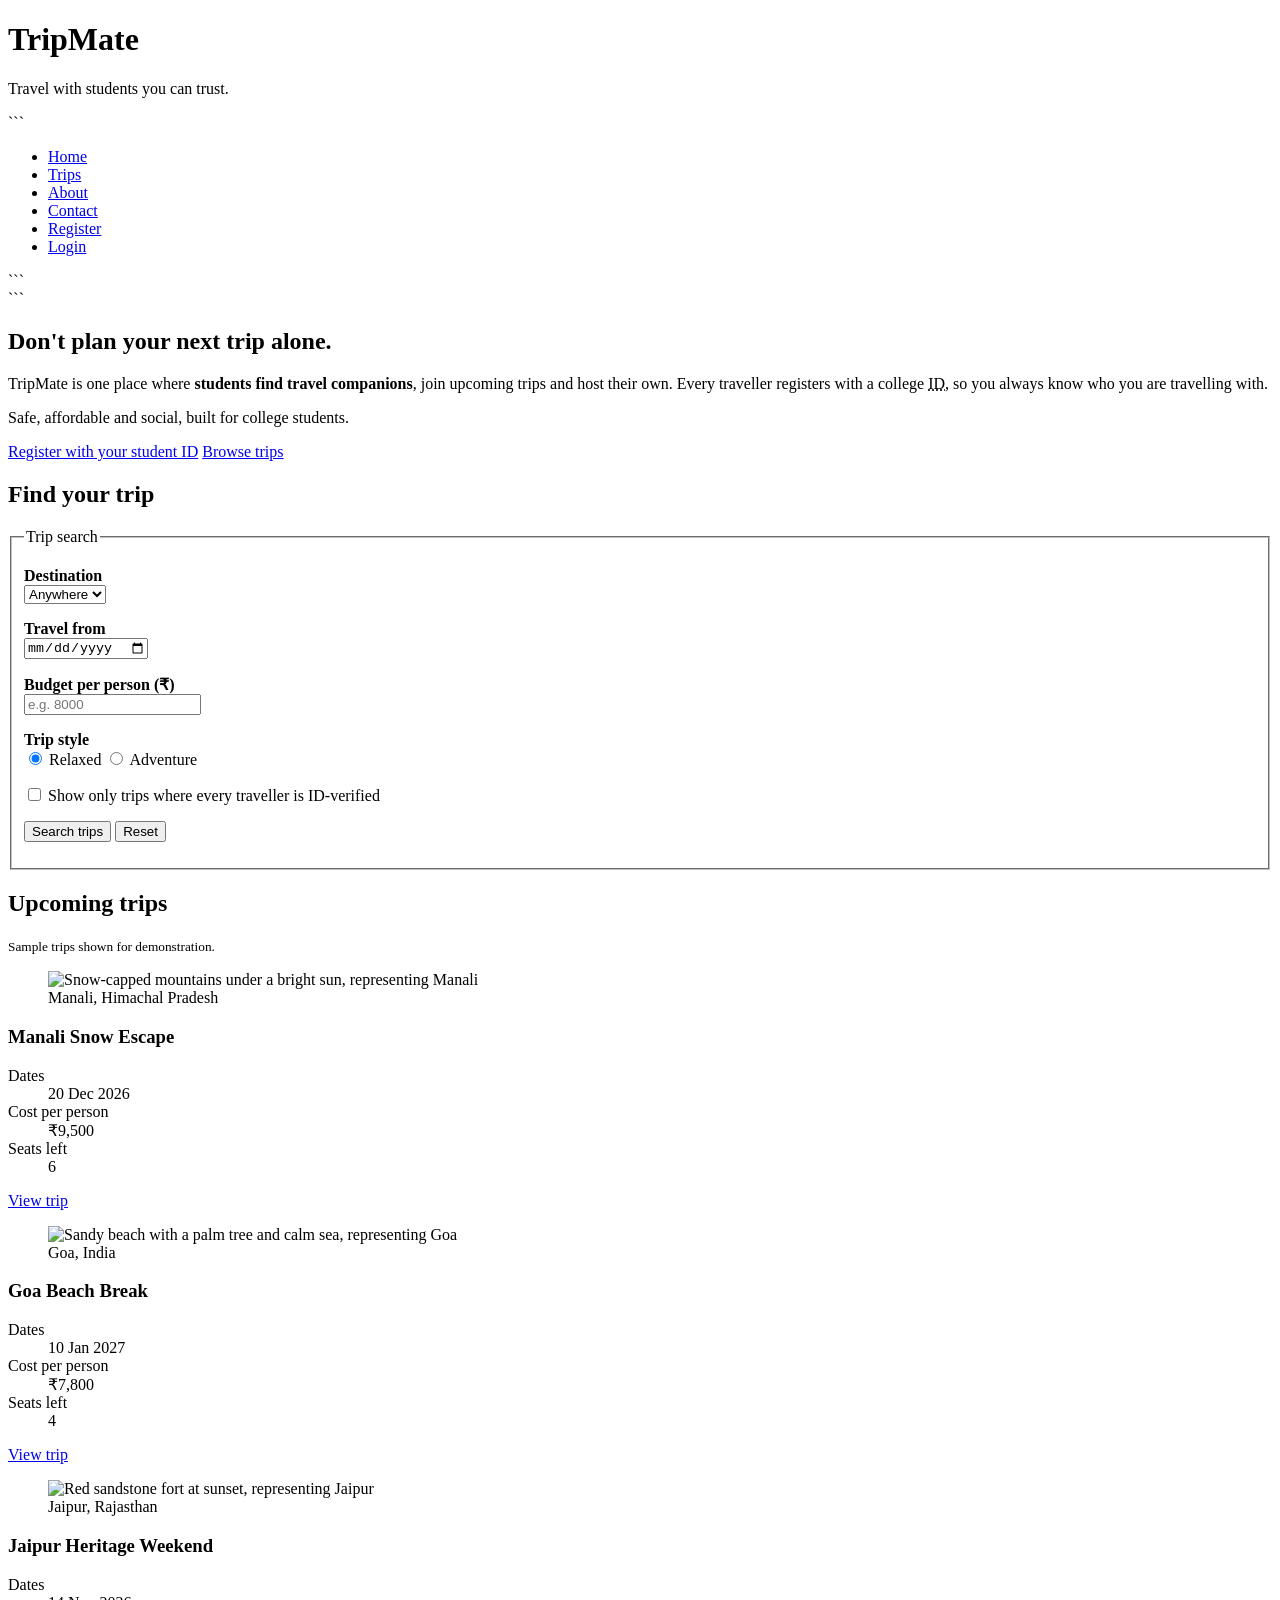
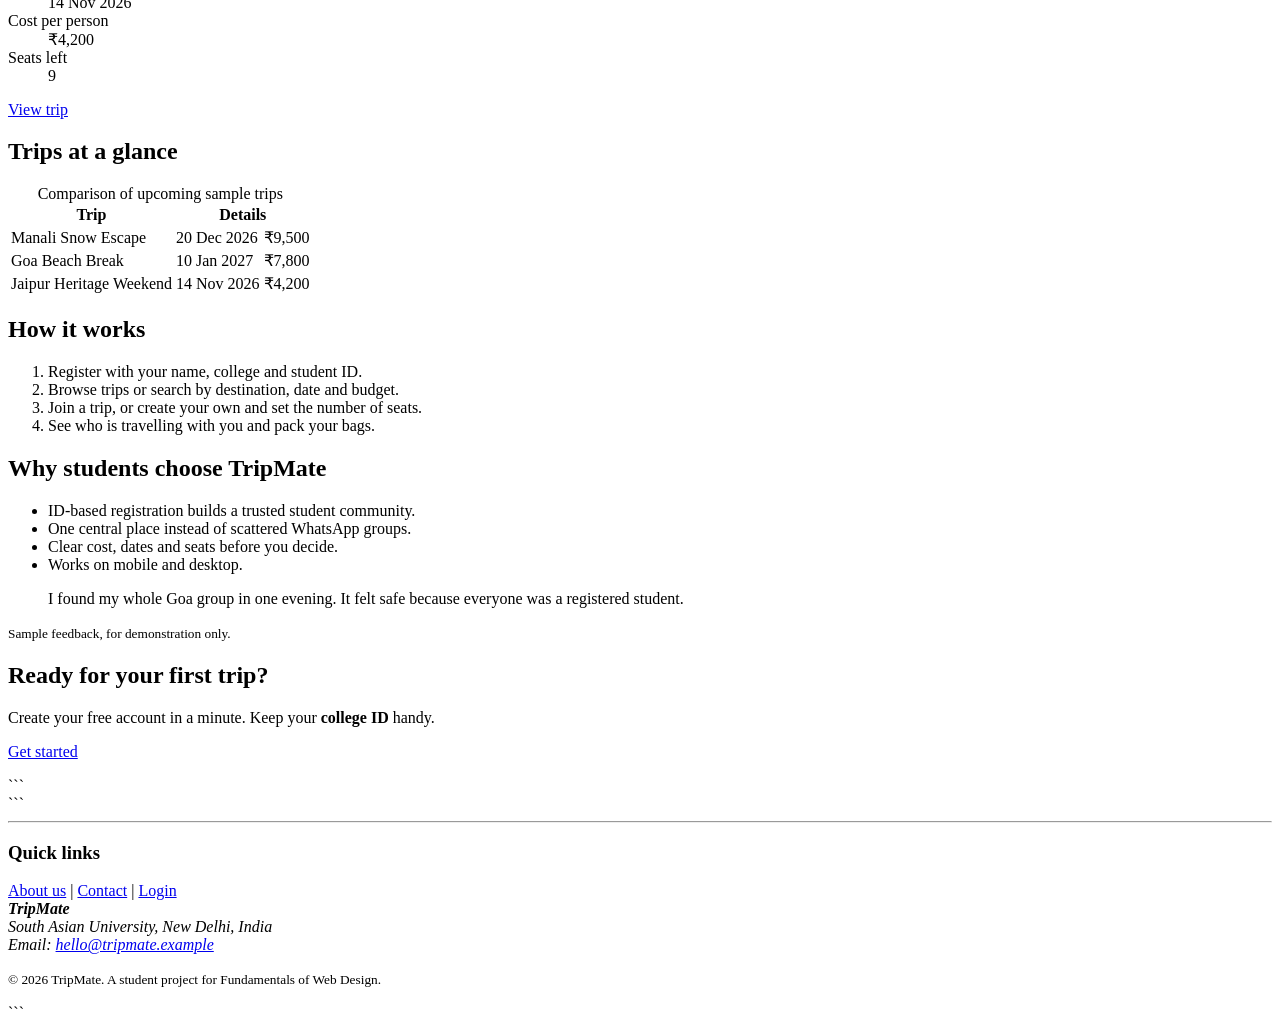
==== index.html @ 31138a0f "Add files via upload" ====
<!DOCTYPE html>

<html lang="en">
<head>
  <meta charset="UTF-8">
  <meta name="viewport" content="width=device-width, initial-scale=1.0">
  <meta name="description" content="TripMate: find trusted student travel companions and book group trips.">
  <meta name="keywords" content="student trips, travel companions, group trips, college travel">
  <title>TripMate | Travel with students you can trust</title>

  <link rel="stylesheet" href="style.css">
</head>

<body>

  <!-- HEADER + NAVIGATION -->

  <header>
    <hgroup>
      <h1>TripMate</h1>
      <p>Travel with students you can trust.</p>
    </hgroup>

```
<nav>
  <ul>
    <li><a href="index.html">Home</a></li>
    <li><a href="trips.html">Trips</a></li>
    <li><a href="about.html">About</a></li>
    <li><a href="contact.html">Contact</a></li>
    <li><a href="register.html">Register</a></li>
    <li><a href="login.html">Login</a></li>
  </ul>
</nav>
```

  </header>

  <main>

```
<!-- HERO -->
<section id="hero">
  <h2>Don't plan your next trip alone.</h2>

  <p>
    TripMate is one place where
    <strong>students find travel companions</strong>,
    join upcoming trips and host their own. Every traveller registers with a
    college <abbr title="Identification">ID</abbr>, so you always know who you are
    travelling with.
  </p>

  <p>
    Safe, affordable and social, built for college students.
  </p>

  <p>
    <a class="btn" href="register.html">Register with your student ID</a>
    <a class="btn btn-light" href="trips.html">Browse trips</a>
  </p>
</section>


<!-- SEARCH -->
<section id="search-section">
  <h2>Find your trip</h2>

  <search>
    <form action="trips.html" method="get">

      <fieldset>
        <legend>Trip search</legend>

        <p>
          <label for="destination"><strong>Destination</strong></label><br>

          <select id="destination" name="destination">
            <option value="any" selected>Anywhere</option>
            <option value="manali">Manali</option>
            <option value="goa">Goa</option>
            <option value="jaipur">Jaipur</option>
          </select>
        </p>

        <p>
          <label for="start"><strong>Travel from</strong></label><br>

          <input type="date" id="start" name="start">
        </p>

        <p>
          <label for="budget">
            <strong>Budget per person (₹)</strong>
          </label><br>

          <input
            type="number"
            id="budget"
            name="budget"
            placeholder="e.g. 8000"
            required
          >
        </p>

        <p>
          <strong>Trip style</strong><br>

          <input
            type="radio"
            id="chill"
            name="style"
            value="chill"
            checked
          >
          <label for="chill">Relaxed</label>

          <input
            type="radio"
            id="adventure"
            name="style"
            value="adventure"
          >
          <label for="adventure">Adventure</label>
        </p>

        <p>
          <input
            type="checkbox"
            id="girls"
            name="filter"
            value="verified"
          >

          <label for="girls">
            Show only trips where every traveller is ID-verified
          </label>
        </p>

        <p>
          <button type="submit">Search trips</button>
          <button type="reset">Reset</button>
        </p>

      </fieldset>

    </form>
  </search>
</section>


<!-- FEATURED TRIPS -->
<section id="featured">

  <h2>Upcoming trips</h2>

  <p>
    <small>Sample trips shown for demonstration.</small>
  </p>

  <div class="cards">

    <!-- MANALI -->
    <article>
      <figure>
        <img
          src="images/mountain.svg"
          alt="Snow-capped mountains under a bright sun, representing Manali"
          width="300"
        >

        <figcaption>Manali, Himachal Pradesh</figcaption>
      </figure>

      <h3>Manali Snow Escape</h3>

      <dl>
        <dt>Dates</dt>
        <dd>
          <time datetime="2026-12-20">20 Dec 2026</time>
        </dd>

        <dt>Cost per person</dt>
        <dd>
          ₹<data value="9500">9,500</data>
        </dd>

        <dt>Seats left</dt>
        <dd>6</dd>
      </dl>

      <p>
        <a class="btn" href="trips.html#manali">View trip</a>
      </p>
    </article>


    <!-- GOA -->
    <article>
      <figure>
        <img
          src="images/beach.svg"
          alt="Sandy beach with a palm tree and calm sea, representing Goa"
          width="300"
        >

        <figcaption>Goa, India</figcaption>
      </figure>

      <h3>Goa Beach Break</h3>

      <dl>
        <dt>Dates</dt>
        <dd>
          <time datetime="2027-01-10">10 Jan 2027</time>
        </dd>

        <dt>Cost per person</dt>
        <dd>
          ₹<data value="7800">7,800</data>
        </dd>

        <dt>Seats left</dt>
        <dd>4</dd>
      </dl>

      <p>
        <a class="btn" href="trips.html#goa">View trip</a>
      </p>
    </article>


    <!-- JAIPUR -->
    <article>
      <figure>
        <img
          src="images/fort.svg"
          alt="Red sandstone fort at sunset, representing Jaipur"
          width="300"
        >

        <figcaption>Jaipur, Rajasthan</figcaption>
      </figure>

      <h3>Jaipur Heritage Weekend</h3>

      <dl>
        <dt>Dates</dt>
        <dd>
          <time datetime="2026-11-14">14 Nov 2026</time>
        </dd>

        <dt>Cost per person</dt>
        <dd>
          ₹<data value="4200">4,200</data>
        </dd>

        <dt>Seats left</dt>
        <dd>9</dd>
      </dl>

      <p>
        <a class="btn" href="trips.html#jaipur">View trip</a>
      </p>
    </article>

  </div>
</section>


<!-- TABLE -->
<section id="compare">

  <h2>Trips at a glance</h2>

  <table>

    <caption>Comparison of upcoming sample trips</caption>

    <colgroup>
      <col>
      <col>
      <col class="highlight-col">
    </colgroup>

    <tr>
      <th>Trip</th>
      <th colspan="2">Details</th>
    </tr>

    <tr>
      <td>Manali Snow Escape</td>
      <td>20 Dec 2026</td>
      <td>₹9,500</td>
    </tr>

    <tr>
      <td>Goa Beach Break</td>
      <td>10 Jan 2027</td>
      <td>₹7,800</td>
    </tr>

    <tr>
      <td>Jaipur Heritage Weekend</td>
      <td>14 Nov 2026</td>
      <td>₹4,200</td>
    </tr>

  </table>
</section>


<!-- HOW IT WORKS -->
<section id="how">

  <h2>How it works</h2>

  <ol>
    <li>Register with your name, college and student ID.</li>
    <li>Browse trips or search by destination, date and budget.</li>
    <li>Join a trip, or create your own and set the number of seats.</li>
    <li>See who is travelling with you and pack your bags.</li>
  </ol>

</section>


<!-- WHY TRIPMATE -->
<section id="why">

  <h2>Why students choose TripMate</h2>

  <ul>
    <li>ID-based registration builds a trusted student community.</li>
    <li>One central place instead of scattered WhatsApp groups.</li>
    <li>Clear cost, dates and seats before you decide.</li>
    <li>Works on mobile and desktop.</li>
  </ul>

  <blockquote cite="https://example.com/sample-feedback">
    I found my whole Goa group in one evening. It felt safe because everyone was a registered student.
  </blockquote>

  <p>
    <small>Sample feedback, for demonstration only.</small>
  </p>

</section>


<!-- CALL TO ACTION -->
<section id="join">

  <h2>Ready for your first trip?</h2>

  <p>
    Create your free account in a minute.
    Keep your <strong>college ID</strong> handy.
  </p>

  <p>
    <a class="btn" href="register.html">Get started</a>
  </p>

</section>
```

  </main>

  <!-- FOOTER -->

  <footer>

```
<hr>

<div>
  <h3>Quick links</h3>

  <a href="about.html">About us</a> |
  <a href="contact.html">Contact</a> |
  <a href="login.html">Login</a>
</div>

<address>
  <strong>TripMate</strong><br>
  South Asian University, New Delhi, India<br>

  Email:
  <a href="mailto:hello@tripmate.example">
    hello@tripmate.example
  </a>
</address>

<p>
  <small>
    &copy; 2026 TripMate.
    A student project for Fundamentals of Web Design.
  </small>
</p>
```

  </footer>

</body>
</html>
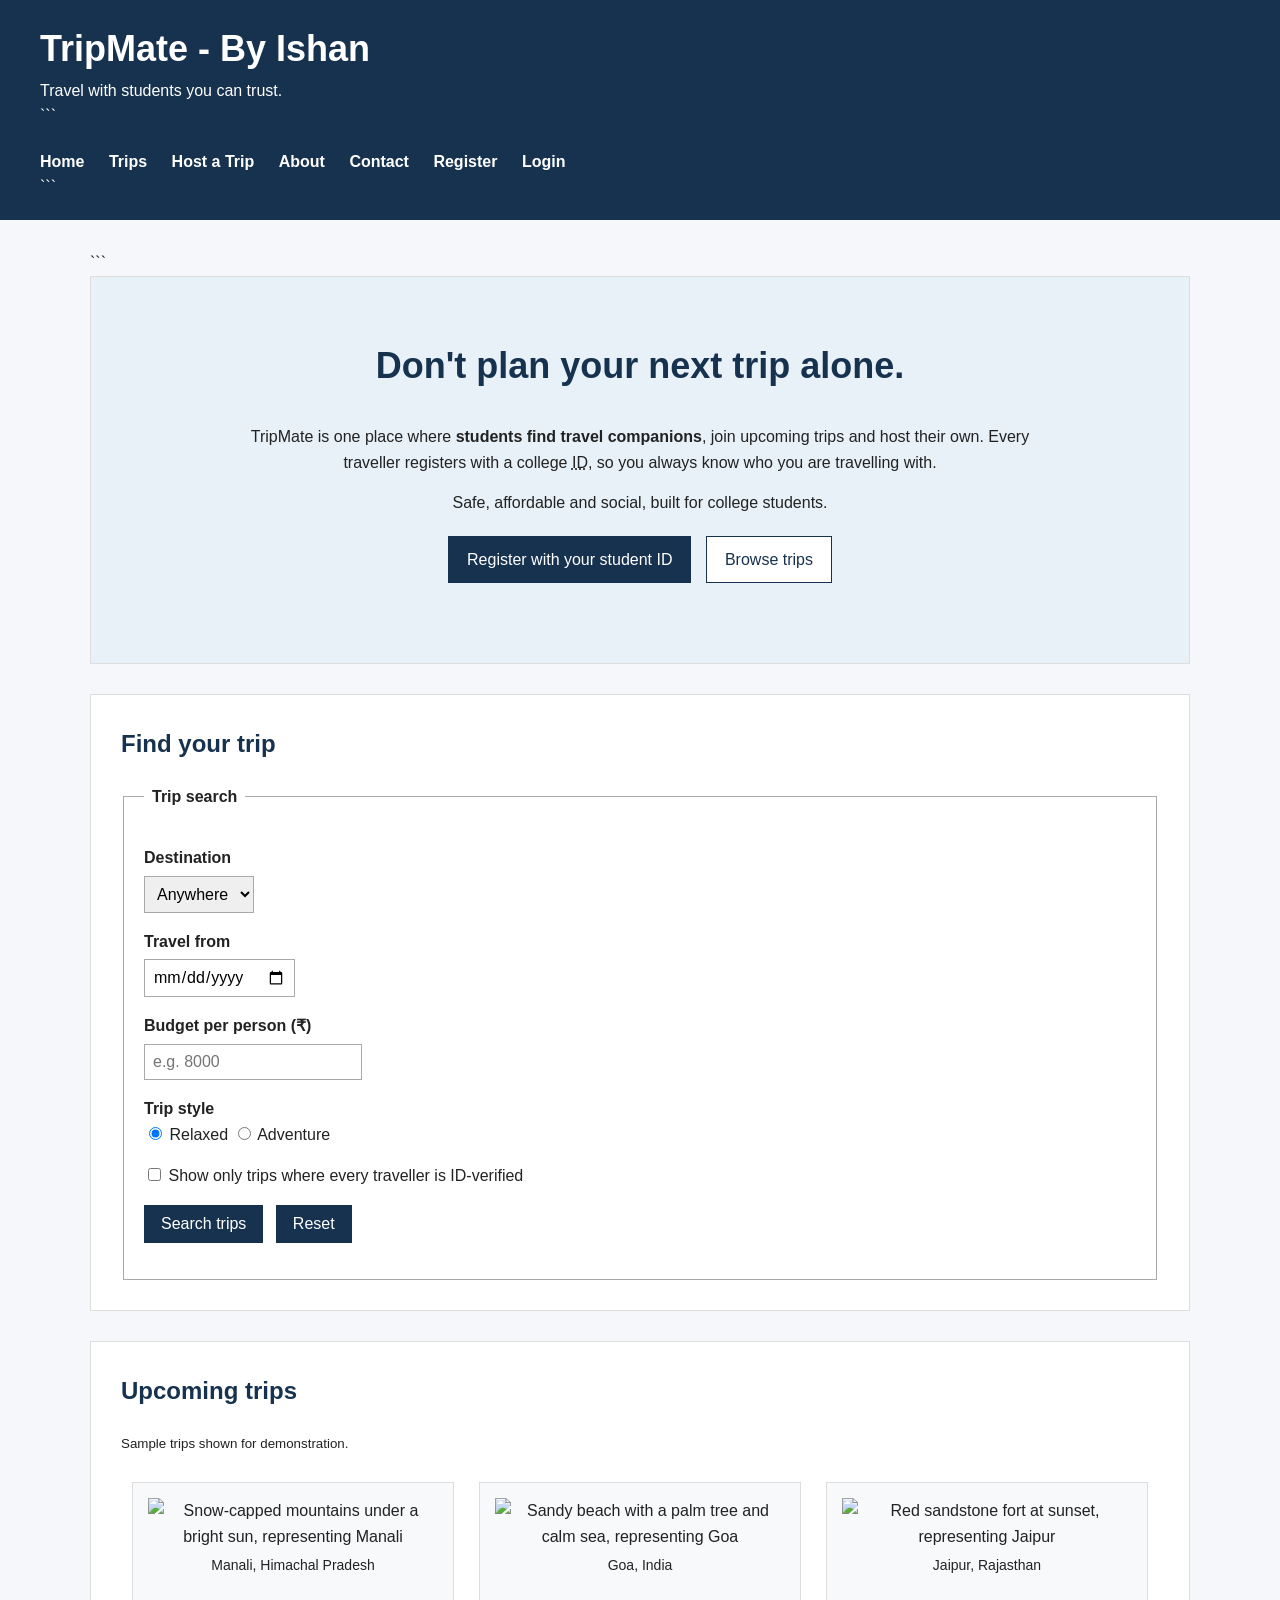
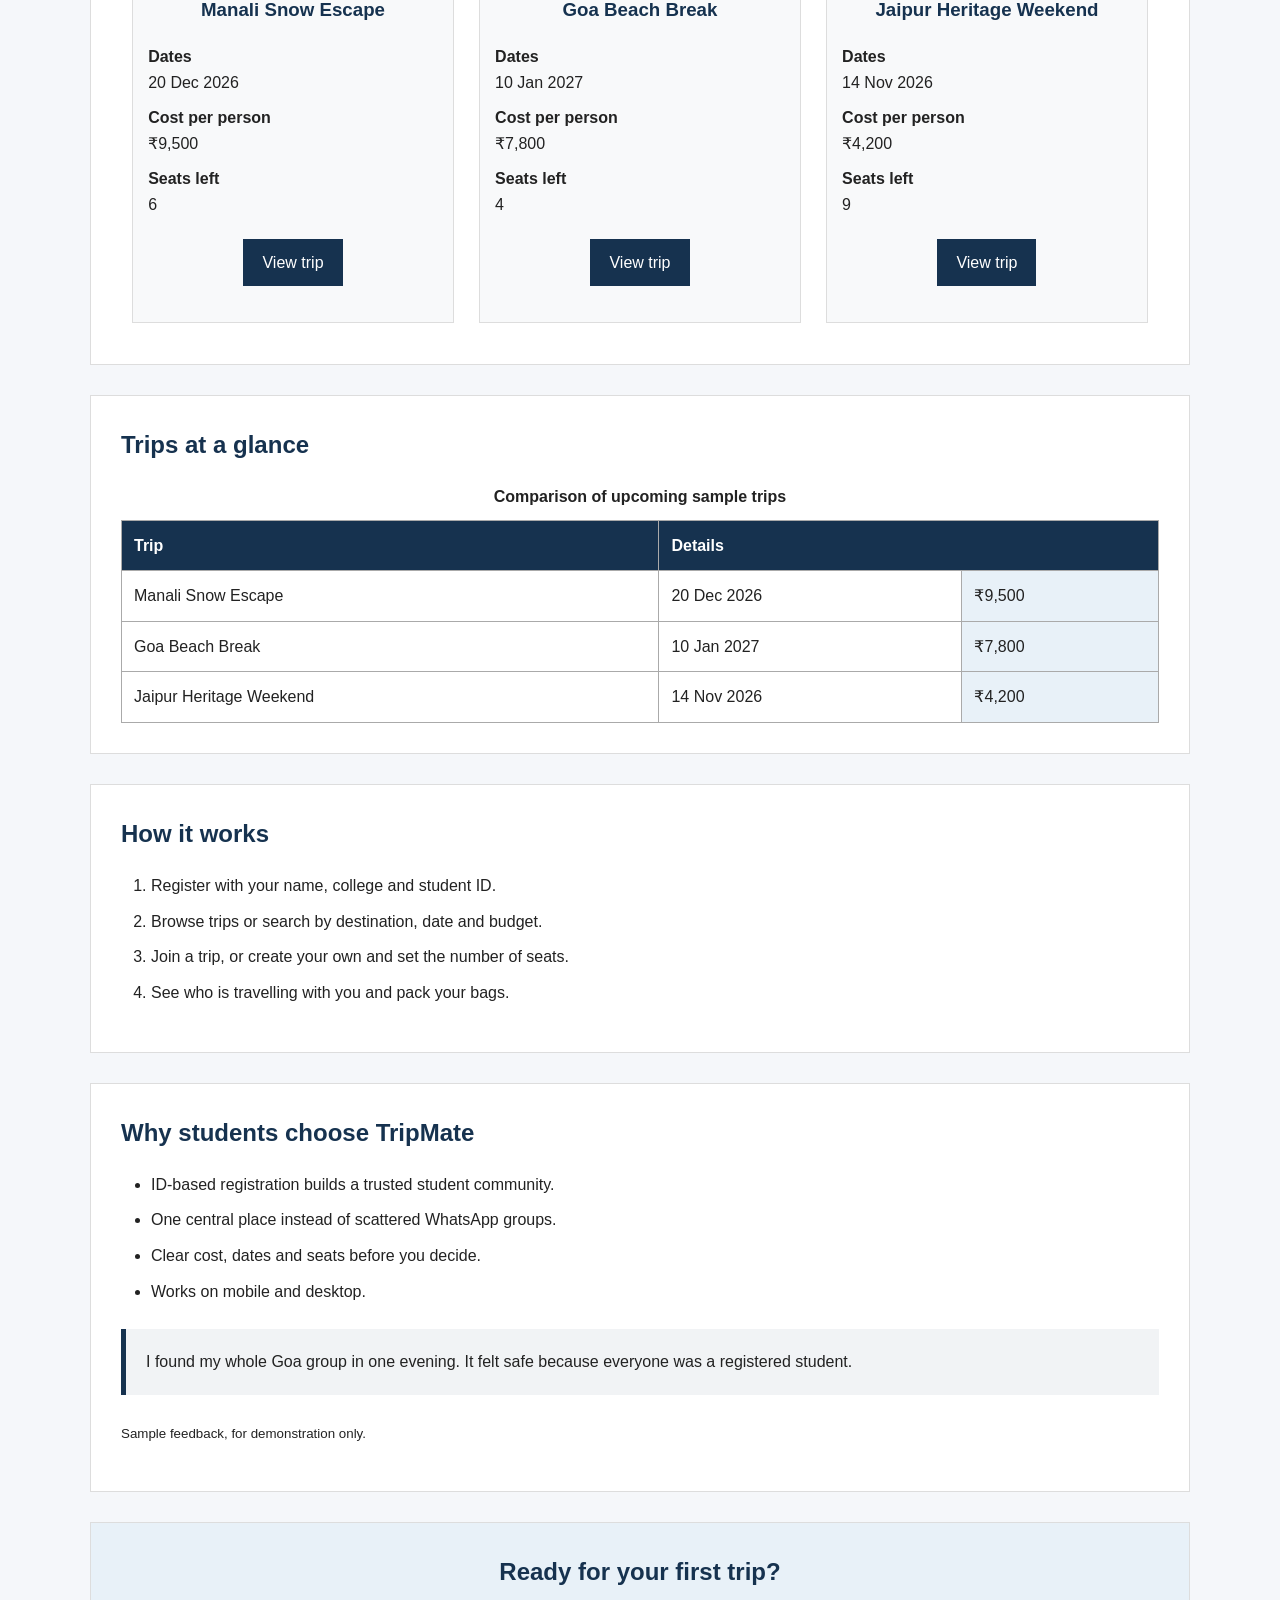
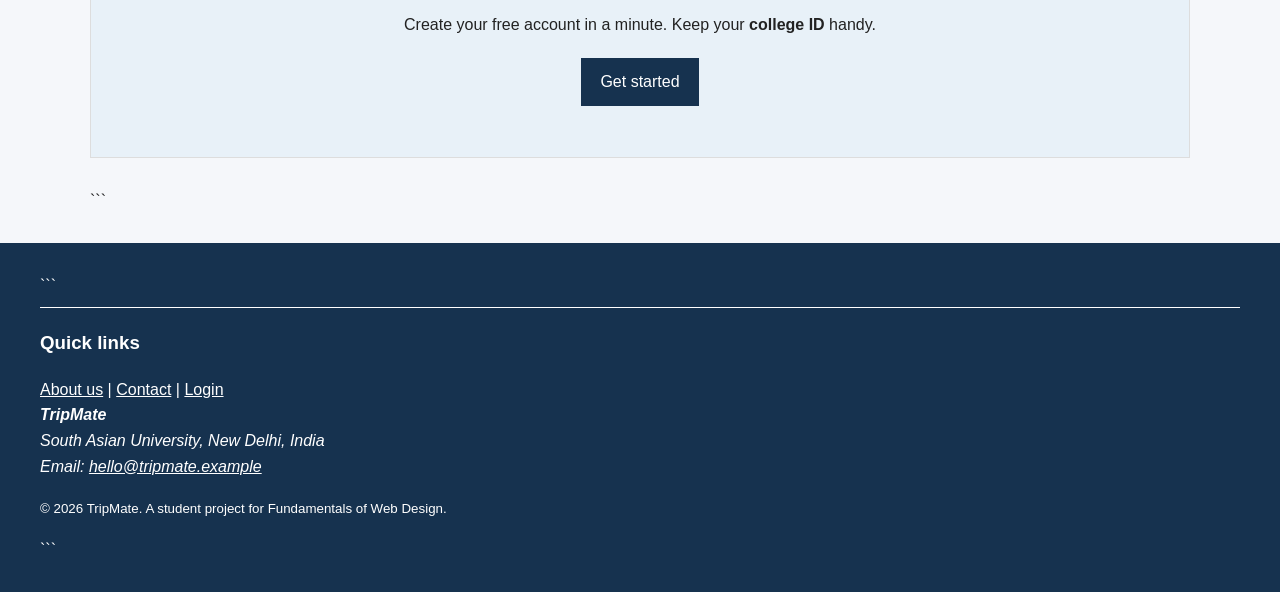
==== commit ae9f83ba: "Add files via upload" ====
--- a/index.html
+++ b/index.html
@@ -1,5 +1,4 @@
 <!DOCTYPE html>
-
 <html lang="en">
 <head>
   <meta charset="UTF-8">
@@ -17,7 +16,7 @@
 
   <header>
     <hgroup>
-      <h1>TripMate</h1>
+      <h1>TripMate - By Ishan</h1>
       <p>Travel with students you can trust.</p>
     </hgroup>
 
@@ -26,6 +25,7 @@
   <ul>
     <li><a href="index.html">Home</a></li>
     <li><a href="trips.html">Trips</a></li>
+    <li><a href="host.html">Host a Trip</a></li>
     <li><a href="about.html">About</a></li>
     <li><a href="contact.html">Contact</a></li>
     <li><a href="register.html">Register</a></li>
--- a/style.css
+++ b/style.css
@@ -0,0 +1,443 @@
+/* ================================
+BASIC PAGE STYLING
+================================ */
+
+* {
+  box-sizing: border-box;
+  }
+
+body {
+margin: 0;
+font-family: Arial, sans-serif;
+font-size: 16px;
+line-height: 1.6;
+color: #222;
+background-color: #f5f7fa;
+}
+
+/* ================================
+HEADER
+================================ */
+
+header {
+background-color: #16324f;
+color: white;
+padding: 20px 40px;
+}
+
+header h1 {
+margin: 0;
+font-size: 36px;
+}
+
+header p {
+margin: 0;
+}
+
+nav ul {
+list-style-type: none;
+padding: 0;
+margin: 20px 0 0;
+}
+
+nav li {
+display: inline-block;
+margin-right: 20px;
+}
+
+nav a {
+color: white;
+text-decoration: none;
+font-weight: bold;
+}
+
+nav a:hover {
+text-decoration: underline;
+}
+
+/* ================================
+MAIN SECTIONS
+================================ */
+
+main {
+width: 90%;
+max-width: 1100px;
+margin: 30px auto;
+}
+
+section {
+background-color: white;
+margin-bottom: 30px;
+padding: 30px;
+border: 1px solid #ddd;
+}
+
+section h2 {
+margin-top: 0;
+color: #16324f;
+}
+
+/* ================================
+HERO
+================================ */
+
+#hero {
+background-color: #e8f1f8;
+text-align: center;
+padding: 60px 30px;
+}
+
+#hero h2 {
+font-size: 36px;
+}
+
+#hero p {
+max-width: 800px;
+margin: 15px auto;
+}
+
+mark {
+padding: 3px 7px;
+}
+
+/* ================================
+BUTTONS
+================================ */
+
+.btn {
+display: inline-block;
+background-color: #16324f;
+color: white;
+text-decoration: none;
+padding: 10px 18px;
+margin: 5px;
+border: 1px solid #16324f;
+}
+
+.btn:hover {
+background-color: white;
+color: #16324f;
+}
+
+.btn-light {
+background-color: white;
+color: #16324f;
+}
+
+/* ================================
+SEARCH FORM
+================================ */
+
+fieldset {
+padding: 20px;
+border: 1px solid #aaa;
+}
+
+legend {
+font-weight: bold;
+padding: 0 8px;
+}
+
+label {
+font-weight: normal;
+}
+
+input,
+select,
+button {
+font-family: inherit;
+font-size: 16px;
+}
+
+input,
+select {
+padding: 8px;
+margin-top: 5px;
+border: 1px solid #aaa;
+}
+
+button {
+padding: 9px 16px;
+margin-right: 8px;
+border: 1px solid #16324f;
+background-color: #16324f;
+color: white;
+}
+
+button:hover {
+background-color: white;
+color: #16324f;
+}
+
+/* ================================
+TRIP CARDS
+================================ */
+
+.cards {
+text-align: center;
+}
+
+.cards article {
+display: inline-block;
+vertical-align: top;
+width: 31%;
+margin: 1%;
+padding: 15px;
+background-color: #f8f9fa;
+border: 1px solid #ddd;
+}
+
+.cards article:hover {
+border-color: #16324f;
+}
+
+.cards figure {
+margin: 0;
+}
+
+.cards img {
+width: 100%;
+max-width: 300px;
+height: auto;
+}
+
+.cards figcaption {
+font-size: 14px;
+margin-top: 5px;
+}
+
+.cards h3 {
+color: #16324f;
+}
+
+.cards dl {
+text-align: left;
+}
+
+.cards dt {
+font-weight: bold;
+}
+
+.cards dd {
+margin-left: 0;
+margin-bottom: 10px;
+}
+
+/* ================================
+TABLE
+================================ */
+
+table {
+width: 100%;
+border-collapse: collapse;
+}
+
+caption {
+font-weight: bold;
+margin-bottom: 10px;
+}
+
+th,
+td {
+border: 1px solid #aaa;
+padding: 12px;
+text-align: left;
+}
+
+th {
+background-color: #16324f;
+color: white;
+}
+
+.highlight-col {
+background-color: #e8f1f8;
+}
+
+/* ================================
+HOW IT WORKS
+================================ */
+
+#how ol {
+padding-left: 30px;
+}
+
+#how li {
+margin-bottom: 10px;
+}
+
+/* ================================
+WHY TRIPMATE
+================================ */
+
+#why ul {
+padding-left: 30px;
+}
+
+#why li {
+margin-bottom: 10px;
+}
+
+blockquote {
+margin: 25px 0;
+padding: 20px;
+border-left: 5px solid #16324f;
+background-color: #f1f3f5;
+}
+
+/* ================================
+JOIN SECTION
+================================ */
+
+#join {
+text-align: center;
+background-color: #e8f1f8;
+}
+
+/* ================================
+FOOTER
+================================ */
+
+footer {
+background-color: #16324f;
+color: white;
+padding: 30px 40px;
+}
+
+footer a {
+color: white;
+}
+
+footer hr {
+border: 0;
+border-top: 1px solid white;
+margin-bottom: 20px;
+}
+
+/* ================================
+SIMPLE MOBILE ADJUSTMENT
+================================ */
+
+@media screen and (max-width: 700px) {
+
+header {
+padding: 20px;
+}
+
+nav li {
+display: block;
+margin: 8px 0;
+}
+
+main {
+width: 95%;
+}
+
+section {
+padding: 20px;
+}
+
+.cards article {
+display: block;
+width: 100%;
+margin: 15px 0;
+}
+
+}
+/* ================================
+NEW: PAGE INTRO + TRIPS PAGE
+================================ */
+
+.trip img {
+  max-width: 100%;
+  height: auto;
+}
+
+.trip figcaption {
+  font-size: 14px;
+  margin-top: 5px;
+}
+
+.trip h3 {
+  color: #16324f;
+}
+
+.trip dt {
+  font-weight: bold;
+}
+
+.trip dd {
+  margin-left: 0;
+  margin-bottom: 10px;
+}
+
+.trip table {
+  max-width: 500px;
+  margin-bottom: 20px;
+}
+
+/* This is the CSS-only "interactive" part:
+   when you click "View trip" or a Manali/Goa/Jaipur button,
+   the page jumps to that trip and :target highlights it. */
+.trip:target {
+  background-color: #e8f1f8;
+  border: 3px solid #16324f;
+}
+
+/* ================================
+NEW: FORMS (Register, Host, Login)
+================================ */
+
+.page-form label {
+  display: block;
+  font-weight: bold;
+  margin-top: 15px;
+}
+
+.page-form input,
+.page-form select,
+.page-form textarea {
+  display: block;
+  width: 100%;
+  max-width: 500px;
+}
+
+.page-form textarea {
+  font-family: inherit;
+  font-size: 16px;
+  padding: 8px;
+  margin-top: 5px;
+  border: 1px solid #aaa;
+}
+
+/* radio buttons and checkboxes stay small and inline */
+.page-form input[type="radio"],
+.page-form input[type="checkbox"] {
+  display: inline-block;
+  width: auto;
+}
+
+.page-form label.inline {
+  display: inline;
+  font-weight: normal;
+  margin-top: 0;
+}
+
+.hint {
+  font-size: 14px;
+  color: #555;
+  margin: 3px 0 0;
+}
+
+/* red border for wrong input, green border for correct input
+   (shows after the user has typed something) */
+.page-form input:user-invalid,
+.page-form select:user-invalid,
+.page-form textarea:user-invalid {
+  border: 2px solid #c62828;
+}
+
+.page-form input:user-valid,
+.page-form select:user-valid,
+.page-form textarea:user-valid {
+  border: 2px solid #2e7d32;
+}
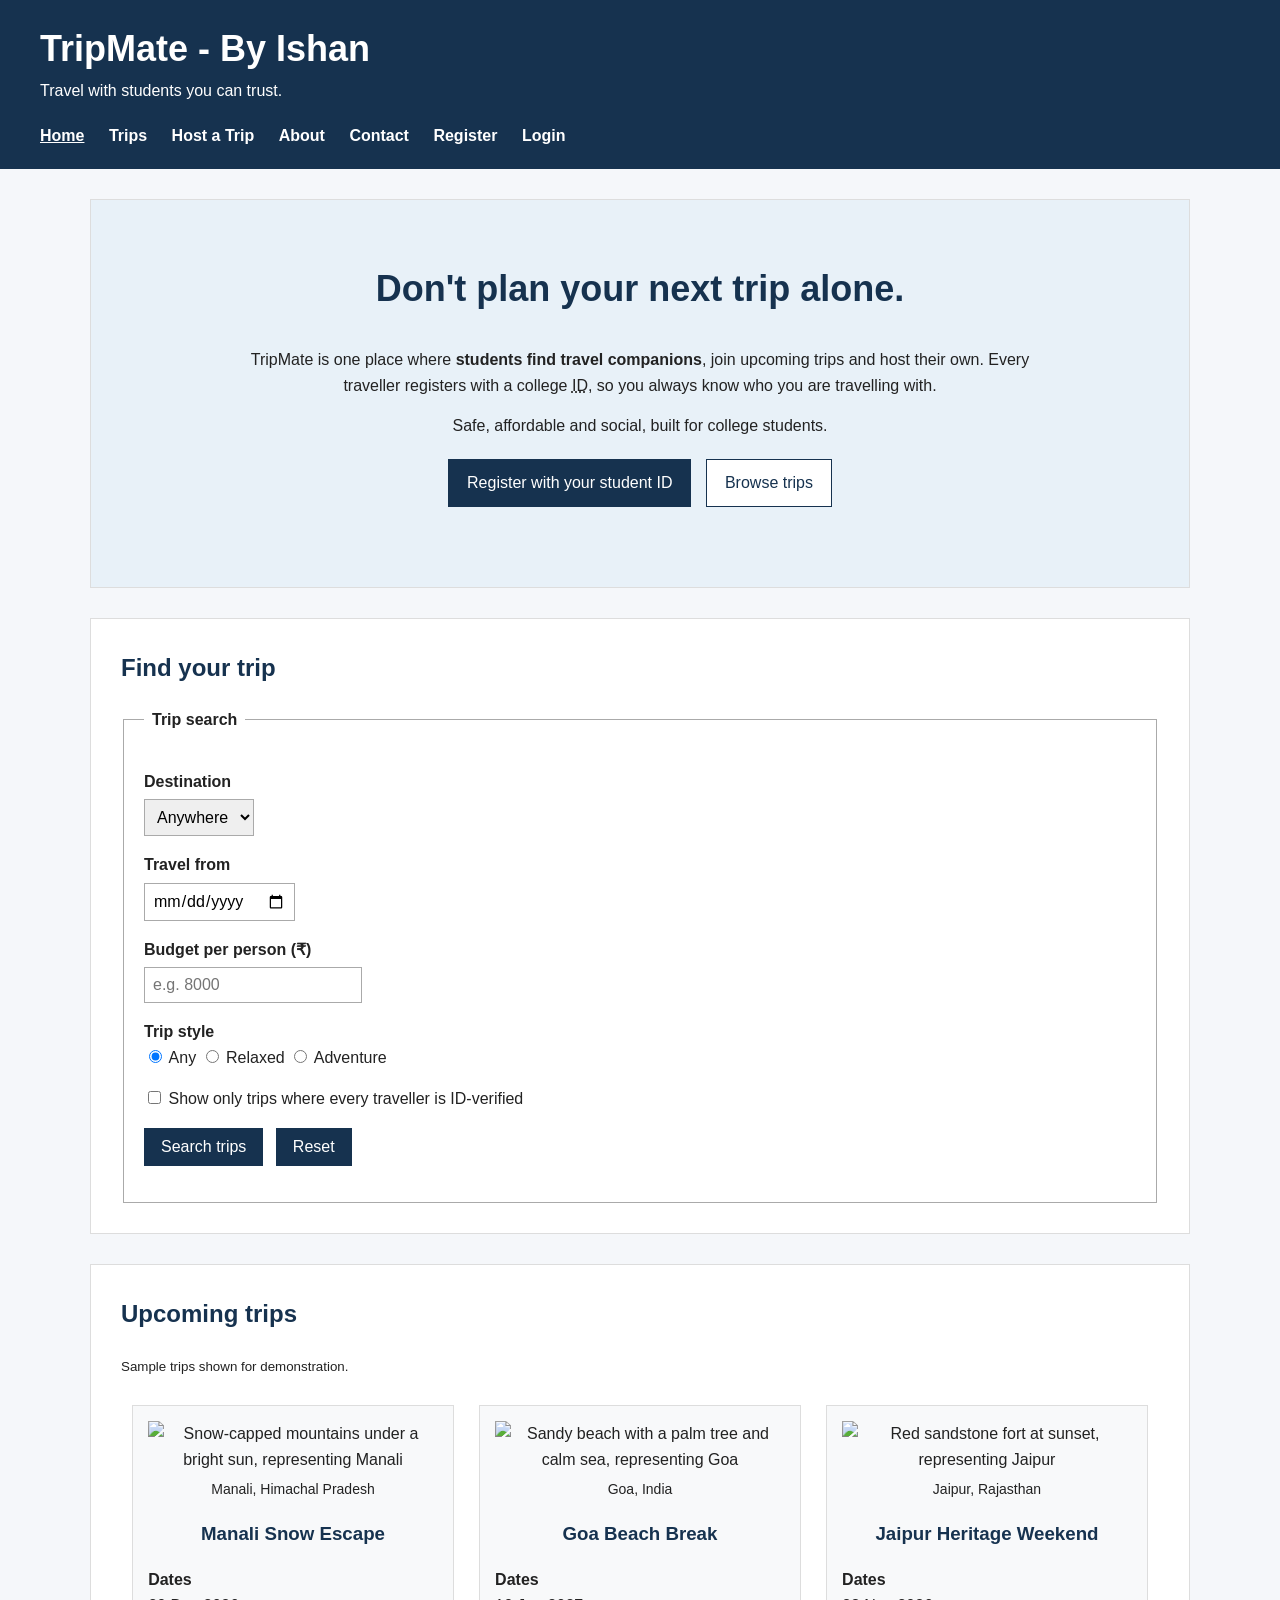
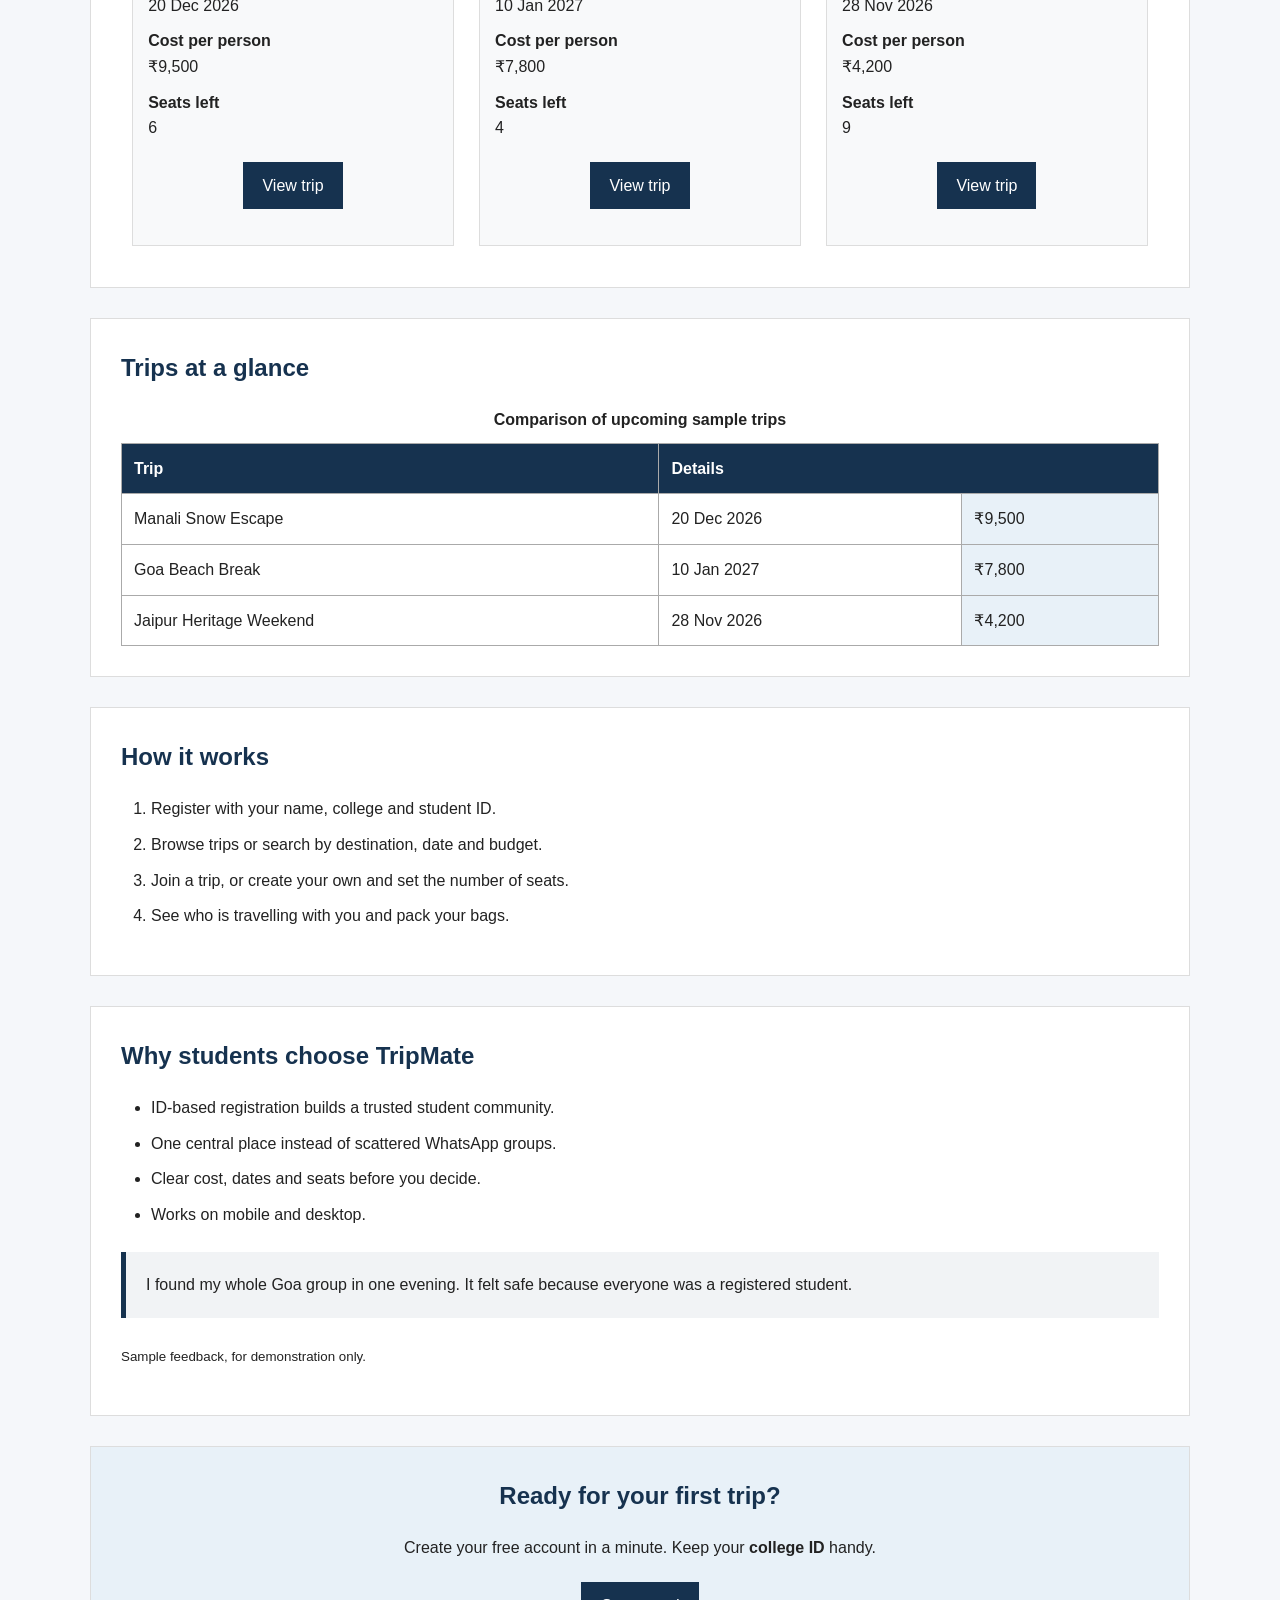
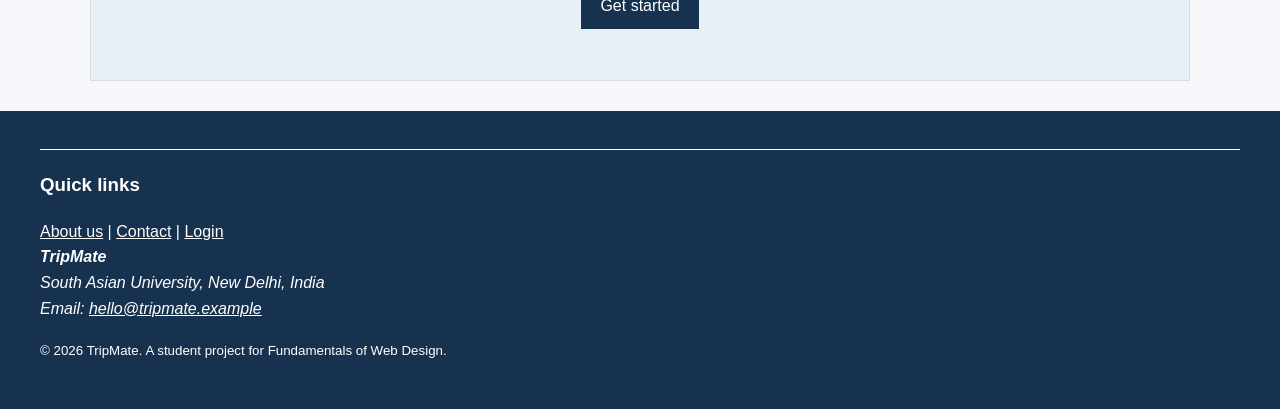
==== commit 797be566: "Create initial index.html for TripMate website Initial creation of the TripMate website with HTML st" ====
--- a/index.html
+++ b/index.html
@@ -1,406 +1,409 @@
-<!DOCTYPE html>
-<html lang="en">
-<head>
-  <meta charset="UTF-8">
-  <meta name="viewport" content="width=device-width, initial-scale=1.0">
-  <meta name="description" content="TripMate: find trusted student travel companions and book group trips.">
-  <meta name="keywords" content="student trips, travel companions, group trips, college travel">
-  <title>TripMate | Travel with students you can trust</title>
-
-  <link rel="stylesheet" href="style.css">
-</head>
-
-<body>
-
-  <!-- HEADER + NAVIGATION -->
-
-  <header>
-    <hgroup>
-      <h1>TripMate - By Ishan</h1>
-      <p>Travel with students you can trust.</p>
-    </hgroup>
-
-```
-<nav>
-  <ul>
-    <li><a href="index.html">Home</a></li>
-    <li><a href="trips.html">Trips</a></li>
-    <li><a href="host.html">Host a Trip</a></li>
-    <li><a href="about.html">About</a></li>
-    <li><a href="contact.html">Contact</a></li>
-    <li><a href="register.html">Register</a></li>
-    <li><a href="login.html">Login</a></li>
-  </ul>
-</nav>
-```
-
-  </header>
-
-  <main>
-
-```
-<!-- HERO -->
-<section id="hero">
-  <h2>Don't plan your next trip alone.</h2>
-
-  <p>
-    TripMate is one place where
-    <strong>students find travel companions</strong>,
-    join upcoming trips and host their own. Every traveller registers with a
-    college <abbr title="Identification">ID</abbr>, so you always know who you are
-    travelling with.
-  </p>
-
-  <p>
-    Safe, affordable and social, built for college students.
-  </p>
-
-  <p>
-    <a class="btn" href="register.html">Register with your student ID</a>
-    <a class="btn btn-light" href="trips.html">Browse trips</a>
-  </p>
-</section>
-
-
-<!-- SEARCH -->
-<section id="search-section">
-  <h2>Find your trip</h2>
-
-  <search>
-    <form action="trips.html" method="get">
-
-      <fieldset>
-        <legend>Trip search</legend>
-
-        <p>
-          <label for="destination"><strong>Destination</strong></label><br>
-
-          <select id="destination" name="destination">
-            <option value="any" selected>Anywhere</option>
-            <option value="manali">Manali</option>
-            <option value="goa">Goa</option>
-            <option value="jaipur">Jaipur</option>
-          </select>
-        </p>
-
-        <p>
-          <label for="start"><strong>Travel from</strong></label><br>
-
-          <input type="date" id="start" name="start">
-        </p>
-
-        <p>
-          <label for="budget">
-            <strong>Budget per person (₹)</strong>
-          </label><br>
-
-          <input
-            type="number"
-            id="budget"
-            name="budget"
-            placeholder="e.g. 8000"
-            required
-          >
-        </p>
-
-        <p>
-          <strong>Trip style</strong><br>
-
-          <input
-            type="radio"
-            id="chill"
-            name="style"
-            value="chill"
-            checked
-          >
-          <label for="chill">Relaxed</label>
-
-          <input
-            type="radio"
-            id="adventure"
-            name="style"
-            value="adventure"
-          >
-          <label for="adventure">Adventure</label>
-        </p>
-
-        <p>
-          <input
-            type="checkbox"
-            id="girls"
-            name="filter"
-            value="verified"
-          >
-
-          <label for="girls">
-            Show only trips where every traveller is ID-verified
-          </label>
-        </p>
-
-        <p>
-          <button type="submit">Search trips</button>
-          <button type="reset">Reset</button>
-        </p>
-
-      </fieldset>
-
-    </form>
-  </search>
-</section>
-
-
-<!-- FEATURED TRIPS -->
-<section id="featured">
-
-  <h2>Upcoming trips</h2>
-
-  <p>
-    <small>Sample trips shown for demonstration.</small>
-  </p>
-
-  <div class="cards">
-
-    <!-- MANALI -->
-    <article>
-      <figure>
-        <img
-          src="images/mountain.svg"
-          alt="Snow-capped mountains under a bright sun, representing Manali"
-          width="300"
-        >
-
-        <figcaption>Manali, Himachal Pradesh</figcaption>
-      </figure>
-
-      <h3>Manali Snow Escape</h3>
-
-      <dl>
-        <dt>Dates</dt>
-        <dd>
-          <time datetime="2026-12-20">20 Dec 2026</time>
-        </dd>
-
-        <dt>Cost per person</dt>
-        <dd>
-          ₹<data value="9500">9,500</data>
-        </dd>
-
-        <dt>Seats left</dt>
-        <dd>6</dd>
-      </dl>
-
-      <p>
-        <a class="btn" href="trips.html#manali">View trip</a>
-      </p>
-    </article>
-
-
-    <!-- GOA -->
-    <article>
-      <figure>
-        <img
-          src="images/beach.svg"
-          alt="Sandy beach with a palm tree and calm sea, representing Goa"
-          width="300"
-        >
-
-        <figcaption>Goa, India</figcaption>
-      </figure>
-
-      <h3>Goa Beach Break</h3>
-
-      <dl>
-        <dt>Dates</dt>
-        <dd>
-          <time datetime="2027-01-10">10 Jan 2027</time>
-        </dd>
-
-        <dt>Cost per person</dt>
-        <dd>
-          ₹<data value="7800">7,800</data>
-        </dd>
-
-        <dt>Seats left</dt>
-        <dd>4</dd>
-      </dl>
-
-      <p>
-        <a class="btn" href="trips.html#goa">View trip</a>
-      </p>
-    </article>
-
-
-    <!-- JAIPUR -->
-    <article>
-      <figure>
-        <img
-          src="images/fort.svg"
-          alt="Red sandstone fort at sunset, representing Jaipur"
-          width="300"
-        >
-
-        <figcaption>Jaipur, Rajasthan</figcaption>
-      </figure>
-
-      <h3>Jaipur Heritage Weekend</h3>
-
-      <dl>
-        <dt>Dates</dt>
-        <dd>
-          <time datetime="2026-11-14">14 Nov 2026</time>
-        </dd>
-
-        <dt>Cost per person</dt>
-        <dd>
-          ₹<data value="4200">4,200</data>
-        </dd>
-
-        <dt>Seats left</dt>
-        <dd>9</dd>
-      </dl>
-
-      <p>
-        <a class="btn" href="trips.html#jaipur">View trip</a>
-      </p>
-    </article>
-
-  </div>
-</section>
-
-
-<!-- TABLE -->
-<section id="compare">
-
-  <h2>Trips at a glance</h2>
-
-  <table>
-
-    <caption>Comparison of upcoming sample trips</caption>
-
-    <colgroup>
-      <col>
-      <col>
-      <col class="highlight-col">
-    </colgroup>
-
-    <tr>
-      <th>Trip</th>
-      <th colspan="2">Details</th>
-    </tr>
-
-    <tr>
-      <td>Manali Snow Escape</td>
-      <td>20 Dec 2026</td>
-      <td>₹9,500</td>
-    </tr>
-
-    <tr>
-      <td>Goa Beach Break</td>
-      <td>10 Jan 2027</td>
-      <td>₹7,800</td>
-    </tr>
-
-    <tr>
-      <td>Jaipur Heritage Weekend</td>
-      <td>14 Nov 2026</td>
-      <td>₹4,200</td>
-    </tr>
-
-  </table>
-</section>
-
-
-<!-- HOW IT WORKS -->
-<section id="how">
-
-  <h2>How it works</h2>
-
-  <ol>
-    <li>Register with your name, college and student ID.</li>
-    <li>Browse trips or search by destination, date and budget.</li>
-    <li>Join a trip, or create your own and set the number of seats.</li>
-    <li>See who is travelling with you and pack your bags.</li>
-  </ol>
-
-</section>
-
-
-<!-- WHY TRIPMATE -->
-<section id="why">
-
-  <h2>Why students choose TripMate</h2>
-
-  <ul>
-    <li>ID-based registration builds a trusted student community.</li>
-    <li>One central place instead of scattered WhatsApp groups.</li>
-    <li>Clear cost, dates and seats before you decide.</li>
-    <li>Works on mobile and desktop.</li>
-  </ul>
-
-  <blockquote cite="https://example.com/sample-feedback">
-    I found my whole Goa group in one evening. It felt safe because everyone was a registered student.
-  </blockquote>
-
-  <p>
-    <small>Sample feedback, for demonstration only.</small>
-  </p>
-
-</section>
-
-
-<!-- CALL TO ACTION -->
-<section id="join">
-
-  <h2>Ready for your first trip?</h2>
-
-  <p>
-    Create your free account in a minute.
-    Keep your <strong>college ID</strong> handy.
-  </p>
-
-  <p>
-    <a class="btn" href="register.html">Get started</a>
-  </p>
-
-</section>
-```
-
-  </main>
-
-  <!-- FOOTER -->
-
-  <footer>
-
-```
-<hr>
-
-<div>
-  <h3>Quick links</h3>
-
-  <a href="about.html">About us</a> |
-  <a href="contact.html">Contact</a> |
-  <a href="login.html">Login</a>
-</div>
-
-<address>
-  <strong>TripMate</strong><br>
-  South Asian University, New Delhi, India<br>
-
-  Email:
-  <a href="mailto:hello@tripmate.example">
-    hello@tripmate.example
-  </a>
-</address>
-
-<p>
-  <small>
-    &copy; 2026 TripMate.
-    A student project for Fundamentals of Web Design.
-  </small>
-</p>
-```
-
-  </footer>
-
-</body>
-</html>
+<!DOCTYPE html>
+<html lang="en">
+<head>
+  <meta charset="UTF-8">
+  <meta name="viewport" content="width=device-width, initial-scale=1.0">
+  <meta name="description" content="TripMate: find trusted student travel companions and book group trips.">
+  <meta name="keywords" content="student trips, travel companions, group trips, college travel">
+  <title>TripMate | Travel with students you can trust</title>
+
+  <link rel="stylesheet" href="css/style.css">
+</head>
+
+<body>
+
+  <!-- HEADER + NAVIGATION -->
+
+  <header>
+    <hgroup>
+      <h1>TripMate - By Ishan</h1>
+      <p>Travel with students you can trust.</p>
+    </hgroup>
+
+    <nav>
+      <ul>
+        <li><a href="index.html">Home</a></li>
+        <li><a href="pages/trips.html">Trips</a></li>
+        <li><a href="pages/host.html">Host a Trip</a></li>
+        <li><a href="pages/about.html">About</a></li>
+        <li><a href="pages/contact.html">Contact</a></li>
+        <li><a href="pages/register.html">Register</a></li>
+        <li><a href="pages/login.html">Login</a></li>
+      </ul>
+    </nav>
+  </header>
+
+  <main>
+
+    <!-- HERO -->
+    <section id="hero">
+      <h2>Don't plan your next trip alone.</h2>
+
+      <p>
+        TripMate is one place where
+        <strong>students find travel companions</strong>,
+        join upcoming trips and host their own. Every traveller registers with a
+        college <abbr title="Identification">ID</abbr>, so you always know who you are
+        travelling with.
+      </p>
+
+      <p>
+        Safe, affordable and social, built for college students.
+      </p>
+
+      <p>
+        <a class="btn" href="pages/register.html">Register with your student ID</a>
+        <a class="btn btn-light" href="pages/trips.html">Browse trips</a>
+      </p>
+    </section>
+
+
+    <!-- SEARCH -->
+    <section id="search-section">
+      <h2>Find your trip</h2>
+
+      <search>
+        <form action="pages/trips.html" method="get">
+
+          <fieldset>
+            <legend>Trip search</legend>
+
+            <p>
+              <label for="destination"><strong>Destination</strong></label><br>
+
+              <select id="destination" name="destination">
+                <option value="any" selected>Anywhere</option>
+                <option value="manali">Manali</option>
+                <option value="goa">Goa</option>
+                <option value="jaipur">Jaipur</option>
+              </select>
+            </p>
+
+            <p>
+              <label for="start"><strong>Travel from</strong></label><br>
+
+              <input type="date" id="start" name="start">
+            </p>
+
+            <p>
+              <label for="budget">
+                <strong>Budget per person (₹)</strong>
+              </label><br>
+
+              <input
+                type="number"
+                id="budget"
+                name="budget"
+                min="500"
+                placeholder="e.g. 8000"
+                required
+              >
+            </p>
+
+            <p>
+              <strong>Trip style</strong><br>
+
+              <input
+                type="radio"
+                id="any-style"
+                name="style"
+                value="any"
+                checked
+              >
+              <label for="any-style">Any</label>
+
+              <input
+                type="radio"
+                id="chill"
+                name="style"
+                value="chill"
+              >
+              <label for="chill">Relaxed</label>
+
+              <input
+                type="radio"
+                id="adventure"
+                name="style"
+                value="adventure"
+              >
+              <label for="adventure">Adventure</label>
+            </p>
+
+            <p>
+              <input
+                type="checkbox"
+                id="girls"
+                name="filter"
+                value="verified"
+              >
+
+              <label for="girls">
+                Show only trips where every traveller is ID-verified
+              </label>
+            </p>
+
+            <p>
+              <button type="submit">Search trips</button>
+              <button type="reset">Reset</button>
+            </p>
+
+          </fieldset>
+
+        </form>
+      </search>
+    </section>
+
+
+    <!-- FEATURED TRIPS -->
+    <section id="featured">
+
+      <h2>Upcoming trips</h2>
+
+      <p>
+        <small>Sample trips shown for demonstration.</small>
+      </p>
+
+      <div class="cards">
+
+        <!-- MANALI -->
+        <article data-trip="manali" data-seats="6">
+          <figure>
+            <img
+              src="images/mountain.svg"
+              alt="Snow-capped mountains under a bright sun, representing Manali"
+              width="300"
+            >
+
+            <figcaption>Manali, Himachal Pradesh</figcaption>
+          </figure>
+
+          <h3>Manali Snow Escape</h3>
+
+          <dl>
+            <dt>Dates</dt>
+            <dd>
+              <time datetime="2026-12-20">20 Dec 2026</time>
+            </dd>
+
+            <dt>Cost per person</dt>
+            <dd>
+              ₹<data value="9500">9,500</data>
+            </dd>
+
+            <dt>Seats left</dt>
+            <dd class="seats">6</dd>
+          </dl>
+
+          <p>
+            <a class="btn" href="pages/trips.html#manali">View trip</a>
+          </p>
+        </article>
+
+
+        <!-- GOA -->
+        <article data-trip="goa" data-seats="4">
+          <figure>
+            <img
+              src="images/beach.svg"
+              alt="Sandy beach with a palm tree and calm sea, representing Goa"
+              width="300"
+            >
+
+            <figcaption>Goa, India</figcaption>
+          </figure>
+
+          <h3>Goa Beach Break</h3>
+
+          <dl>
+            <dt>Dates</dt>
+            <dd>
+              <time datetime="2027-01-10">10 Jan 2027</time>
+            </dd>
+
+            <dt>Cost per person</dt>
+            <dd>
+              ₹<data value="7800">7,800</data>
+            </dd>
+
+            <dt>Seats left</dt>
+            <dd class="seats">4</dd>
+          </dl>
+
+          <p>
+            <a class="btn" href="pages/trips.html#goa">View trip</a>
+          </p>
+        </article>
+
+
+        <!-- JAIPUR -->
+        <article data-trip="jaipur" data-seats="9">
+          <figure>
+            <img
+              src="images/fort.svg"
+              alt="Red sandstone fort at sunset, representing Jaipur"
+              width="300"
+            >
+
+            <figcaption>Jaipur, Rajasthan</figcaption>
+          </figure>
+
+          <h3>Jaipur Heritage Weekend</h3>
+
+          <dl>
+            <dt>Dates</dt>
+            <dd>
+              <time datetime="2026-11-28">28 Nov 2026</time>
+            </dd>
+
+            <dt>Cost per person</dt>
+            <dd>
+              ₹<data value="4200">4,200</data>
+            </dd>
+
+            <dt>Seats left</dt>
+            <dd class="seats">9</dd>
+          </dl>
+
+          <p>
+            <a class="btn" href="pages/trips.html#jaipur">View trip</a>
+          </p>
+        </article>
+
+      </div>
+    </section>
+
+
+    <!-- TABLE -->
+    <section id="compare">
+
+      <h2>Trips at a glance</h2>
+
+      <table>
+
+        <caption>Comparison of upcoming sample trips</caption>
+
+        <colgroup>
+          <col>
+          <col>
+          <col class="highlight-col">
+        </colgroup>
+
+        <tr>
+          <th>Trip</th>
+          <th colspan="2">Details</th>
+        </tr>
+
+        <tr>
+          <td>Manali Snow Escape</td>
+          <td>20 Dec 2026</td>
+          <td>₹9,500</td>
+        </tr>
+
+        <tr>
+          <td>Goa Beach Break</td>
+          <td>10 Jan 2027</td>
+          <td>₹7,800</td>
+        </tr>
+
+        <tr>
+          <td>Jaipur Heritage Weekend</td>
+          <td>28 Nov 2026</td>
+          <td>₹4,200</td>
+        </tr>
+
+      </table>
+    </section>
+
+
+    <!-- HOW IT WORKS -->
+    <section id="how">
+
+      <h2>How it works</h2>
+
+      <ol>
+        <li>Register with your name, college and student ID.</li>
+        <li>Browse trips or search by destination, date and budget.</li>
+        <li>Join a trip, or create your own and set the number of seats.</li>
+        <li>See who is travelling with you and pack your bags.</li>
+      </ol>
+
+    </section>
+
+
+    <!-- WHY TRIPMATE -->
+    <section id="why">
+
+      <h2>Why students choose TripMate</h2>
+
+      <ul>
+        <li>ID-based registration builds a trusted student community.</li>
+        <li>One central place instead of scattered WhatsApp groups.</li>
+        <li>Clear cost, dates and seats before you decide.</li>
+        <li>Works on mobile and desktop.</li>
+      </ul>
+
+      <blockquote cite="https://example.com/sample-feedback">
+        I found my whole Goa group in one evening. It felt safe because everyone was a registered student.
+      </blockquote>
+
+      <p>
+        <small>Sample feedback, for demonstration only.</small>
+      </p>
+
+    </section>
+
+
+    <!-- CALL TO ACTION -->
+    <section id="join">
+
+      <h2>Ready for your first trip?</h2>
+
+      <p>
+        Create your free account in a minute.
+        Keep your <strong>college ID</strong> handy.
+      </p>
+
+      <p>
+        <a class="btn" href="pages/register.html">Get started</a>
+      </p>
+
+    </section>
+
+  </main>
+
+  <!-- FOOTER -->
+
+  <footer>
+
+    <hr>
+
+    <div>
+      <h3>Quick links</h3>
+
+      <a href="pages/about.html">About us</a> |
+      <a href="pages/contact.html">Contact</a> |
+      <a href="pages/login.html">Login</a>
+    </div>
+
+    <address>
+      <strong>TripMate</strong><br>
+      South Asian University, New Delhi, India<br>
+
+      Email:
+      <a href="mailto:hello@tripmate.example">
+        hello@tripmate.example
+      </a>
+    </address>
+
+    <p>
+      <small>
+        &copy; 2026 TripMate.
+        A student project for Fundamentals of Web Design.
+      </small>
+    </p>
+
+  </footer>
+
+  <script src="js/script.js"></script>
+</body>
+</html>
--- a/css/style.css
+++ b/css/style.css
@@ -0,0 +1,520 @@
+/* ================================
+BASIC PAGE STYLING
+================================ */
+
+* {
+  box-sizing: border-box;
+}
+
+body {
+  margin: 0;
+  font-family: Arial, sans-serif;
+  font-size: 16px;
+  line-height: 1.6;
+  color: #222;
+  background-color: #f5f7fa;
+}
+
+/* ================================
+HEADER
+================================ */
+
+header {
+  background-color: #16324f;
+  color: white;
+  padding: 20px 40px;
+}
+
+header h1 {
+  margin: 0;
+  font-size: 36px;
+}
+
+header p {
+  margin: 0;
+}
+
+nav ul {
+  list-style-type: none;
+  padding: 0;
+  margin: 20px 0 0;
+}
+
+nav li {
+  display: inline-block;
+  margin-right: 20px;
+}
+
+nav a {
+  color: white;
+  text-decoration: none;
+  font-weight: bold;
+}
+
+nav a:hover {
+  text-decoration: underline;
+}
+
+/* ================================
+MAIN SECTIONS
+================================ */
+
+main {
+  width: 90%;
+  max-width: 1100px;
+  margin: 30px auto;
+}
+
+section {
+  background-color: white;
+  margin-bottom: 30px;
+  padding: 30px;
+  border: 1px solid #ddd;
+}
+
+section h2 {
+  margin-top: 0;
+  color: #16324f;
+}
+
+/* ================================
+HERO
+================================ */
+
+#hero {
+  background-color: #e8f1f8;
+  text-align: center;
+  padding: 60px 30px;
+}
+
+#hero h2 {
+  font-size: 36px;
+}
+
+#hero p {
+  max-width: 800px;
+  margin: 15px auto;
+}
+
+mark {
+  padding: 3px 7px;
+}
+
+/* ================================
+BUTTONS
+================================ */
+
+.btn {
+  display: inline-block;
+  background-color: #16324f;
+  color: white;
+  text-decoration: none;
+  padding: 10px 18px;
+  margin: 5px;
+  border: 1px solid #16324f;
+}
+
+.btn:hover {
+  background-color: white;
+  color: #16324f;
+}
+
+.btn-light {
+  background-color: white;
+  color: #16324f;
+}
+
+/* ================================
+SEARCH FORM
+================================ */
+
+fieldset {
+  padding: 20px;
+  border: 1px solid #aaa;
+}
+
+legend {
+  font-weight: bold;
+  padding: 0 8px;
+}
+
+label {
+  font-weight: normal;
+}
+
+input,
+select,
+button {
+  font-family: inherit;
+  font-size: 16px;
+}
+
+input,
+select {
+  padding: 8px;
+  margin-top: 5px;
+  border: 1px solid #aaa;
+}
+
+button {
+  padding: 9px 16px;
+  margin-right: 8px;
+  border: 1px solid #16324f;
+  background-color: #16324f;
+  color: white;
+}
+
+button:hover {
+  background-color: white;
+  color: #16324f;
+}
+
+/* ================================
+TRIP CARDS
+================================ */
+
+.cards {
+  text-align: center;
+}
+
+.cards article {
+  display: inline-block;
+  vertical-align: top;
+  width: 31%;
+  margin: 1%;
+  padding: 15px;
+  background-color: #f8f9fa;
+  border: 1px solid #ddd;
+}
+
+.cards article:hover {
+  border-color: #16324f;
+}
+
+.cards figure {
+  margin: 0;
+}
+
+.cards img {
+  width: 100%;
+  max-width: 300px;
+  height: auto;
+}
+
+.cards figcaption {
+  font-size: 14px;
+  margin-top: 5px;
+}
+
+.cards h3 {
+  color: #16324f;
+}
+
+.cards dl {
+  text-align: left;
+}
+
+.cards dt {
+  font-weight: bold;
+}
+
+.cards dd {
+  margin-left: 0;
+  margin-bottom: 10px;
+}
+
+/* ================================
+TABLE
+================================ */
+
+table {
+  width: 100%;
+  border-collapse: collapse;
+}
+
+caption {
+  font-weight: bold;
+  margin-bottom: 10px;
+}
+
+th,
+td {
+  border: 1px solid #aaa;
+  padding: 12px;
+  text-align: left;
+}
+
+th {
+  background-color: #16324f;
+  color: white;
+}
+
+.highlight-col {
+  background-color: #e8f1f8;
+}
+
+/* ================================
+HOW IT WORKS
+================================ */
+
+#how ol {
+  padding-left: 30px;
+}
+
+#how li {
+  margin-bottom: 10px;
+}
+
+/* ================================
+WHY TRIPMATE
+================================ */
+
+#why ul {
+  padding-left: 30px;
+}
+
+#why li {
+  margin-bottom: 10px;
+}
+
+blockquote {
+  margin: 25px 0;
+  padding: 20px;
+  border-left: 5px solid #16324f;
+  background-color: #f1f3f5;
+}
+
+/* ================================
+JOIN SECTION
+================================ */
+
+#join {
+  text-align: center;
+  background-color: #e8f1f8;
+}
+
+/* ================================
+FOOTER
+================================ */
+
+footer {
+  background-color: #16324f;
+  color: white;
+  padding: 30px 40px;
+}
+
+footer a {
+  color: white;
+}
+
+footer hr {
+  border: 0;
+  border-top: 1px solid white;
+  margin-bottom: 20px;
+}
+
+/* ================================
+SIMPLE MOBILE ADJUSTMENT
+================================ */
+
+@media screen and (max-width: 700px) {
+
+  header {
+    padding: 20px;
+  }
+
+  nav li {
+    display: block;
+    margin: 8px 0;
+  }
+
+  main {
+    width: 95%;
+  }
+
+  section {
+    padding: 20px;
+  }
+
+  .cards article {
+    display: block;
+    width: 100%;
+    margin: 15px 0;
+  }
+
+}
+
+/* ================================
+NEW: PAGE INTRO + TRIPS PAGE
+================================ */
+
+.trip img {
+  max-width: 100%;
+  height: auto;
+}
+
+.trip figcaption {
+  font-size: 14px;
+  margin-top: 5px;
+}
+
+.trip h3 {
+  color: #16324f;
+}
+
+.trip dt {
+  font-weight: bold;
+}
+
+.trip dd {
+  margin-left: 0;
+  margin-bottom: 10px;
+}
+
+.trip table {
+  max-width: 500px;
+  margin-bottom: 20px;
+}
+
+/* This is the CSS-only "interactive" part:
+   when you click "View trip" or a Manali/Goa/Jaipur button,
+   the page jumps to that trip and :target highlights it. */
+.trip:target {
+  background-color: #e8f1f8;
+  border: 3px solid #16324f;
+}
+
+/* ================================
+NEW: FORMS (Register, Host, Login)
+================================ */
+
+.page-form label {
+  display: block;
+  font-weight: bold;
+  margin-top: 15px;
+}
+
+.page-form input,
+.page-form select,
+.page-form textarea {
+  display: block;
+  width: 100%;
+  max-width: 500px;
+}
+
+.page-form textarea {
+  font-family: inherit;
+  font-size: 16px;
+  padding: 8px;
+  margin-top: 5px;
+  border: 1px solid #aaa;
+}
+
+/* radio buttons and checkboxes stay small and inline */
+.page-form input[type="radio"],
+.page-form input[type="checkbox"] {
+  display: inline-block;
+  width: auto;
+}
+
+.page-form label.inline {
+  display: inline;
+  font-weight: normal;
+  margin-top: 0;
+}
+
+.hint {
+  font-size: 14px;
+  color: #555;
+  margin: 3px 0 0;
+}
+
+/* red border for wrong input, green border for correct input
+   (shows after the user has typed something) */
+.page-form input:user-invalid,
+.page-form select:user-invalid,
+.page-form textarea:user-invalid {
+  border: 2px solid #c62828;
+}
+
+.page-form input:user-valid,
+.page-form select:user-valid,
+.page-form textarea:user-valid {
+  border: 2px solid #2e7d32;
+}
+
+/* ================================
+NEW: JAVASCRIPT FEATURES
+================================ */
+
+/* makes the HTML "hidden" attribute always win (used by script.js) */
+[hidden] {
+  display: none !important;
+}
+
+/* current page link in the navigation */
+nav a.active {
+  text-decoration: underline;
+}
+
+/* success / error messages shown by script.js */
+.form-message {
+  padding: 12px 16px;
+  margin: 15px 0;
+  max-width: 500px;
+  border: 1px solid;
+}
+
+.form-message.success {
+  background-color: #e8f5e9;
+  border-color: #2e7d32;
+  color: #1b5e20;
+}
+
+.form-message.error {
+  background-color: #fdecea;
+  border-color: #c62828;
+  color: #8e1b1b;
+}
+
+.form-message a {
+  color: inherit;
+  font-weight: bold;
+}
+
+/* join button after the trip is full or already requested */
+.btn[aria-disabled="true"] {
+  opacity: 0.6;
+  cursor: not-allowed;
+}
+
+/* ================================
+NEW: ABOUT + CONTACT PAGES
+================================ */
+
+#problem dt,
+#contact-info dt {
+  font-weight: bold;
+  color: #16324f;
+}
+
+#problem dd,
+#contact-info dd {
+  margin-left: 0;
+  margin-bottom: 12px;
+}
+
+#faq details {
+  border-bottom: 1px solid #ddd;
+  padding: 12px 0;
+}
+
+#faq summary {
+  cursor: pointer;
+  font-weight: bold;
+  color: #16324f;
+}
+
+#faq details p {
+  margin: 10px 0 0;
+}
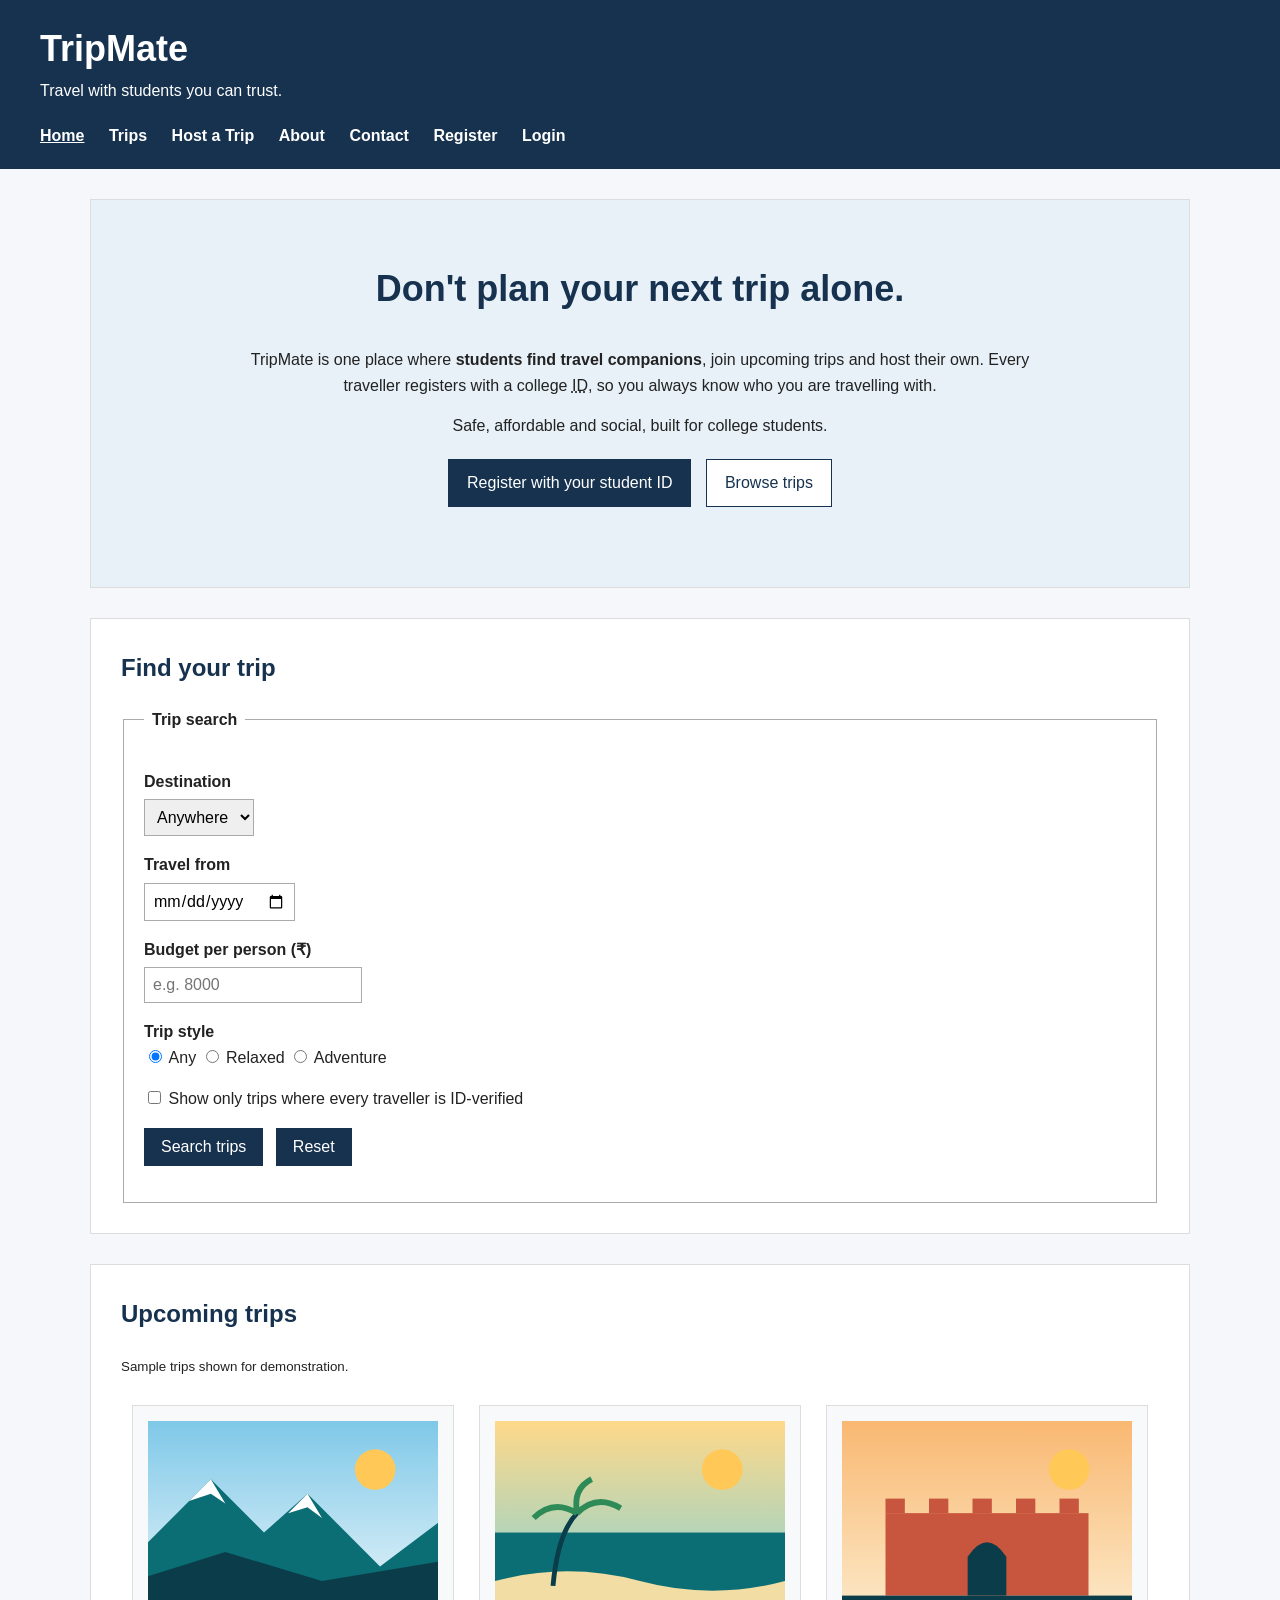
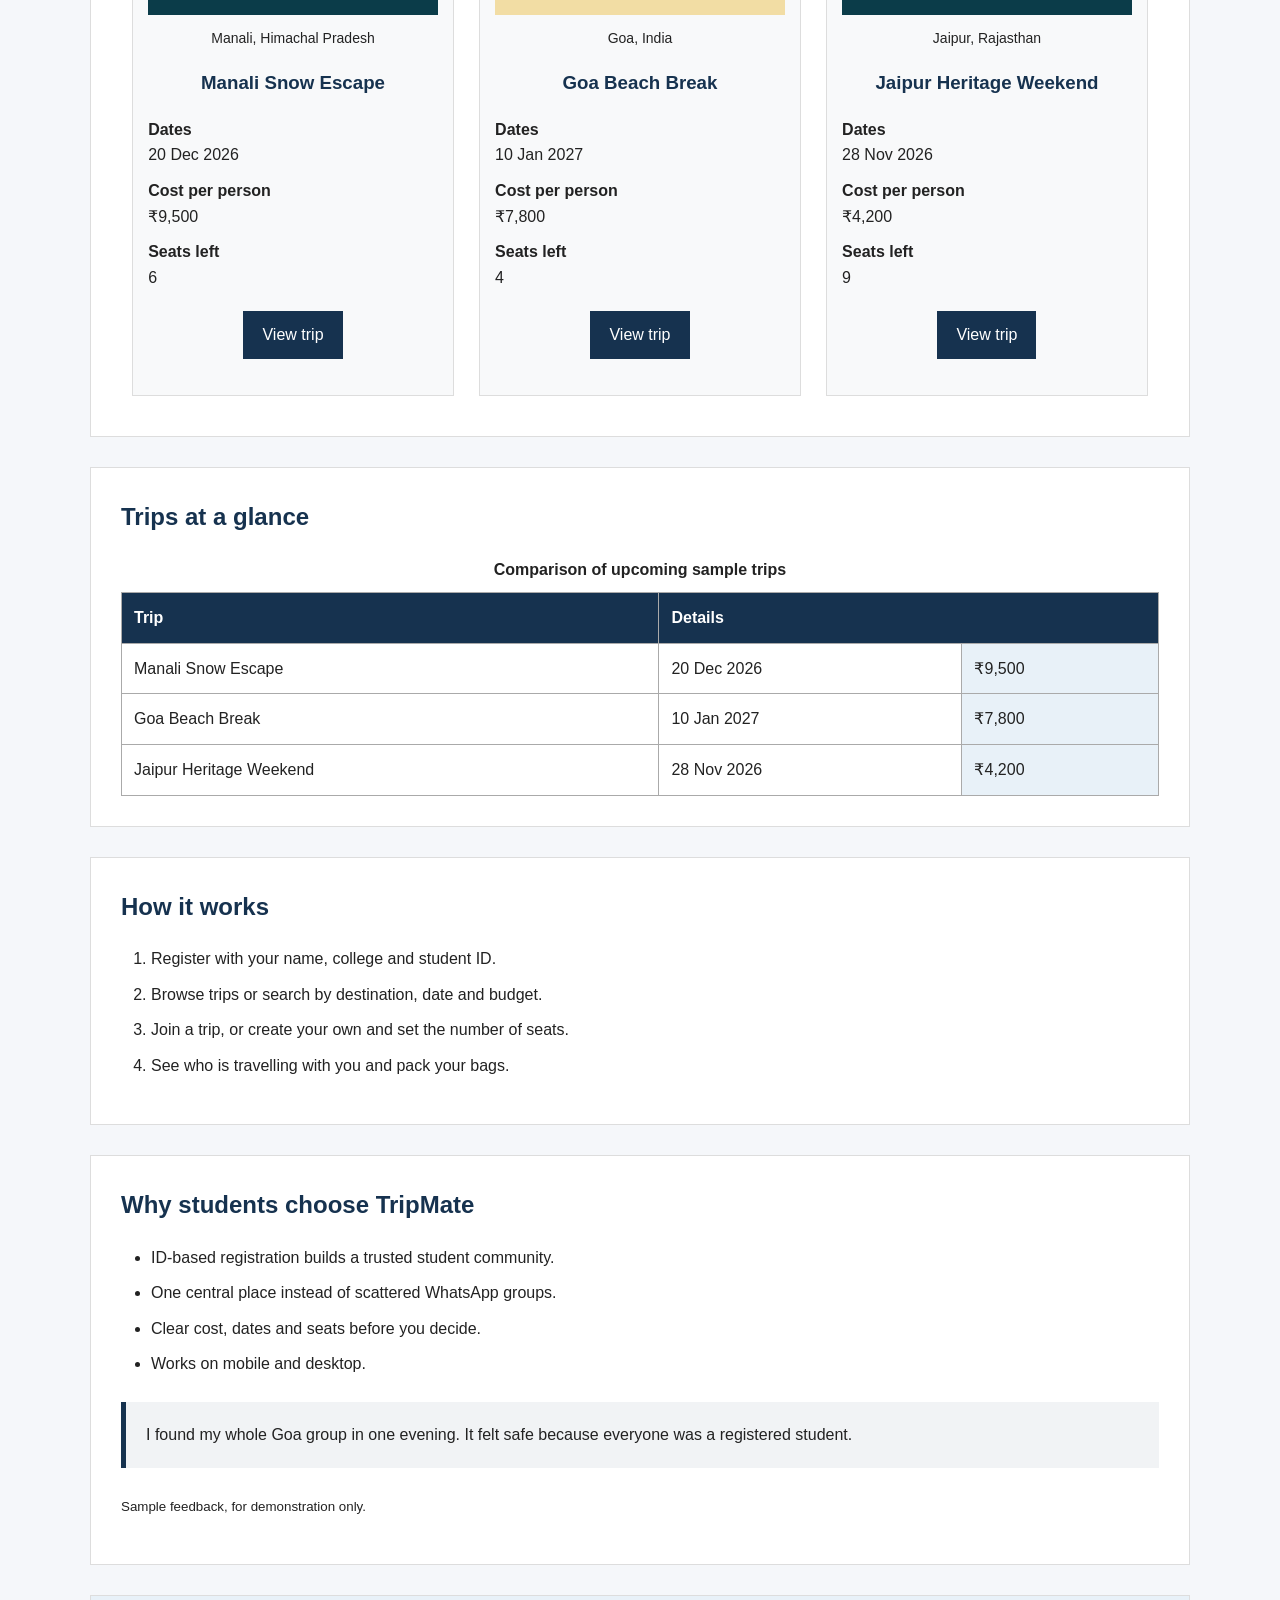
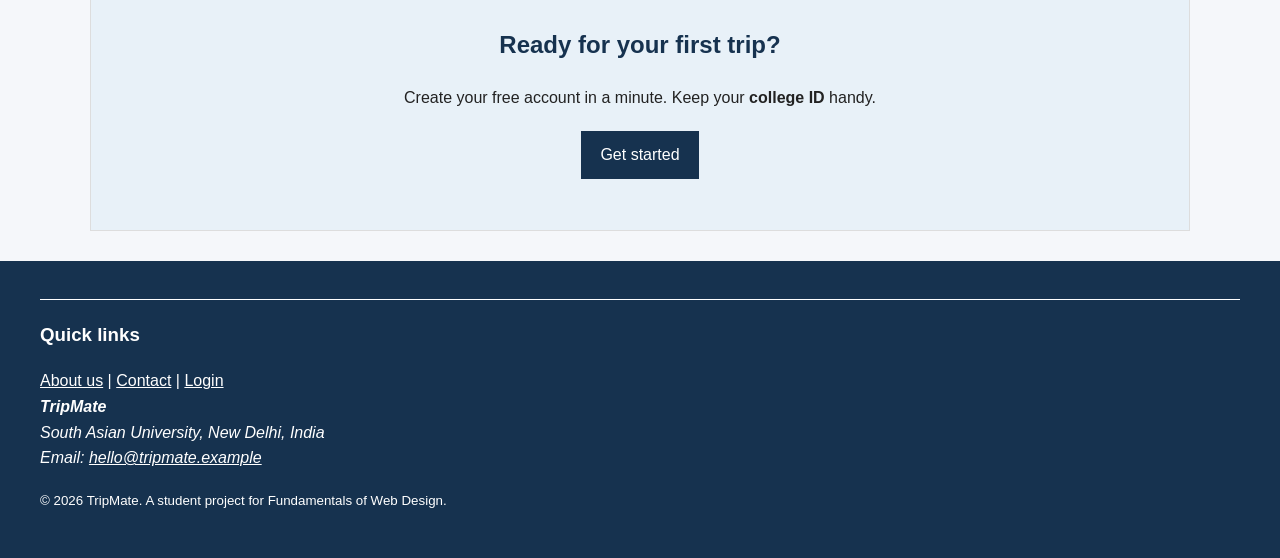
==== commit 0ca7a596: "Remove author name from header title" ====
--- a/index.html
+++ b/index.html
@@ -16,7 +16,7 @@
 
   <header>
     <hgroup>
-      <h1>TripMate - By Ishan</h1>
+      <h1>TripMate</h1>
       <p>Travel with students you can trust.</p>
     </hgroup>
 
